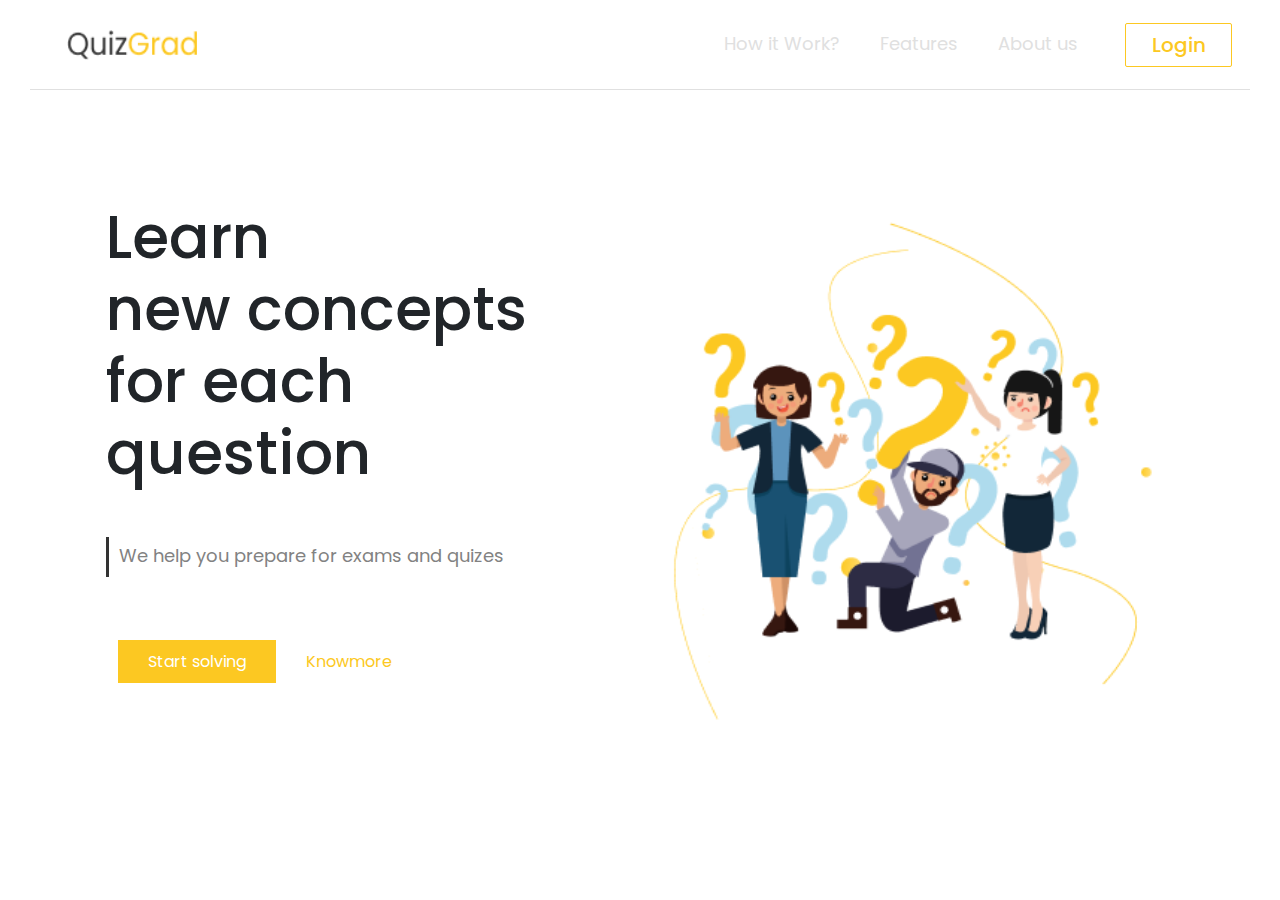
==== index.html @ 0eb9d3e3 "Update index.html" ====
<!DOCTYPE html>
<html lang="en">

<head>
    <meta charset="UTF-8">
    <meta name="viewport" content="width=device-width, initial-scale=1.0">
    <link rel="stylesheet" href="style.css">
    <link href="https://cdn.jsdelivr.net/npm/bootstrap@5.3.3/dist/css/bootstrap.min.css" rel="stylesheet"
        integrity="sha384-QWTKZyjpPEjISv5WaRU9OFeRpok6YctnYmDr5pNlyT2bRjXh0JMhjY6hW+ALEwIH" crossorigin="anonymous">
    <link rel="stylesheet" href="https://cdnjs.cloudflare.com/ajax/libs/font-awesome/6.5.2/css/all.min.css"
        integrity="sha512-SnH5WK+bZxgPHs44uWIX+LLJAJ9/2PkPKZ5QiAj6Ta86w+fsb2TkcmfRyVX3pBnMFcV7oQPJkl9QevSCWr3W6A=="
        crossorigin="anonymous" referrerpolicy="no-referrer" />
    <title>Quiz Application</title>
</head>

<body>
    <div class="main">
        <header>
            <div class="container-fluid h-100 d-flex align-items-center">
                <div class="logo-box">
                    <img src="assest/Image/QuizGrad.png" alt="">
                </div>
                <div class="nav-list d-flex  justify-content-end">
                    <ul class="d-flex ">
                        <li>How it Work?</li>
                        <li>Features</li>
                        <li>About us</li>
                    </ul>
                </div>
                <div class="nav-btn">
                    <button id="login-btn" onclick="login();">Login</button>
                </div>

            </div>
        </header>
        <section class="hero-sec d-flex justify-content-center align-items-center">
            <div class="container row h-100 d-flex align-items-center gap-3">
                <div class="col h-75">
                    <div class="container title-box d-flex flex-column h-100 ">
                        <div class="title">
                            <h1>Learn <br> new concepts <br> for each question</h1>
                        </div>
                        <div class="discription d-flex align-items-center">
                            <p>We help you prepare for exams and quizes</p>
                        </div>
                        <div class="container d-flex hero-sec-btn">
                            <div class="start-btn">
                                <a href="">Start solving</a>
                            </div>
                            <div class="know-link">
                                <a href="">
                                    <i class="fa fa-caret-down" aria-hidden="true"></i>
                                    Knowmore
                                </a>
                            </div>
                        </div>
                    </div>

                </div>
                <div class="image-box col h-75 ">
                    <div class="container h-100 d-flex justify-content-center">
                        <img class="hero-img" src="assest/Image/Group 118.png" alt="">
                    </div>
                </div>
            </div>
        </section>
    </div>



    <script src="app.js"></script>
</body>

</html>
---- style.css ----
@import url('https://fonts.googleapis.com/css2?family=Poppins:ital,wght@0,100;0,200;0,300;0,400;0,500;0,600;0,700;0,800;0,900;1,100;1,200;1,300;1,400;1,500;1,600;1,700;1,800;1,900&display=swap');
* {
    padding: 0;
    margin: 0;
    box-sizing: border-box;
    font-family: 'Poppins', sans-serif;
}

body {
    width: 100%;
    height: 100Vh;
    color: #333333;
    background-color: #f7f1e3;            
}

.main {
    width: 100%;
    height: 100%;

}
/*      nav-bar work  */

header {
    width: 100%;
    height: 10%;
    padding: 0px 30px;
    /* background-color: aquamarine; */
}

.container-fluid {
    /* background-color: aqua; */
    border-bottom: 1px solid #E0E0E0;
    padding: 40px 0px;
}

.logo-box {
    /* background-color: blue; */
    width: 15%;
    display: flex;
    justify-content: center;
    cursor: pointer;
}

.logo-box img {
    width: 130px;
    height: 30px;
}

.nav-list {
    width: 75%;
    /* background-color: bisque; */
    /* text-align:  center; */
}

.nav-list ul li {
    list-style: none;
    font-size: 18px;
    color: #E0E0E0;
    /* color: #000; */
    margin-right: 40px;
    margin-top: 14px;
    cursor: pointer;
}
.nav-list ul li:hover {
    border-bottom: 1px solid #fcc822 ;
    transition: 0.5s ease-in-out;
}
.nav-btn {
    width: 10%;
    display: flex;
    justify-content: center;
}
.nav-btn button  {
    border: 1px solid #fcc822;
    border-radius: 2px;
    outline: none;
    padding: 6px 26px;
    background-color: transparent;
    font-size: 20px;
    font-weight: 500;
    color: #fcc822;
}
.nav-btn button:hover {
    background-color: #fcc822;
    color: #333333;
}

    /* hero section working  */

.hero-sec {
    height: 90%;
    
}
.title-box {
    padding: 10px;
    gap: 40px;
    line-height: 30px;
}
.title h1 {
    font-size: 60px;
}
.discription {
    height: 40px;
    padding: 14px 0px  0px 10px;
    border-left: 3px solid #333;
    color: #828282;
}
.discription p{
    font-size: 18px;
}
.hero-sec-btn {
    font-size: 16px;
    padding: 30px 0px 0px 0px;
}
.hero-sec-btn a {
    text-decoration: none;
    color: #ffffff;
}
.start-btn a {
    background-color: #fcc822;
    color: #ffffff ;
    padding: 10px 30px;
    
}
.know-link a {
    color: #fcc822 !important; 
    padding: 10px 30px;
}
.hero-img {
    width: 570px;
    height: 530px;
}
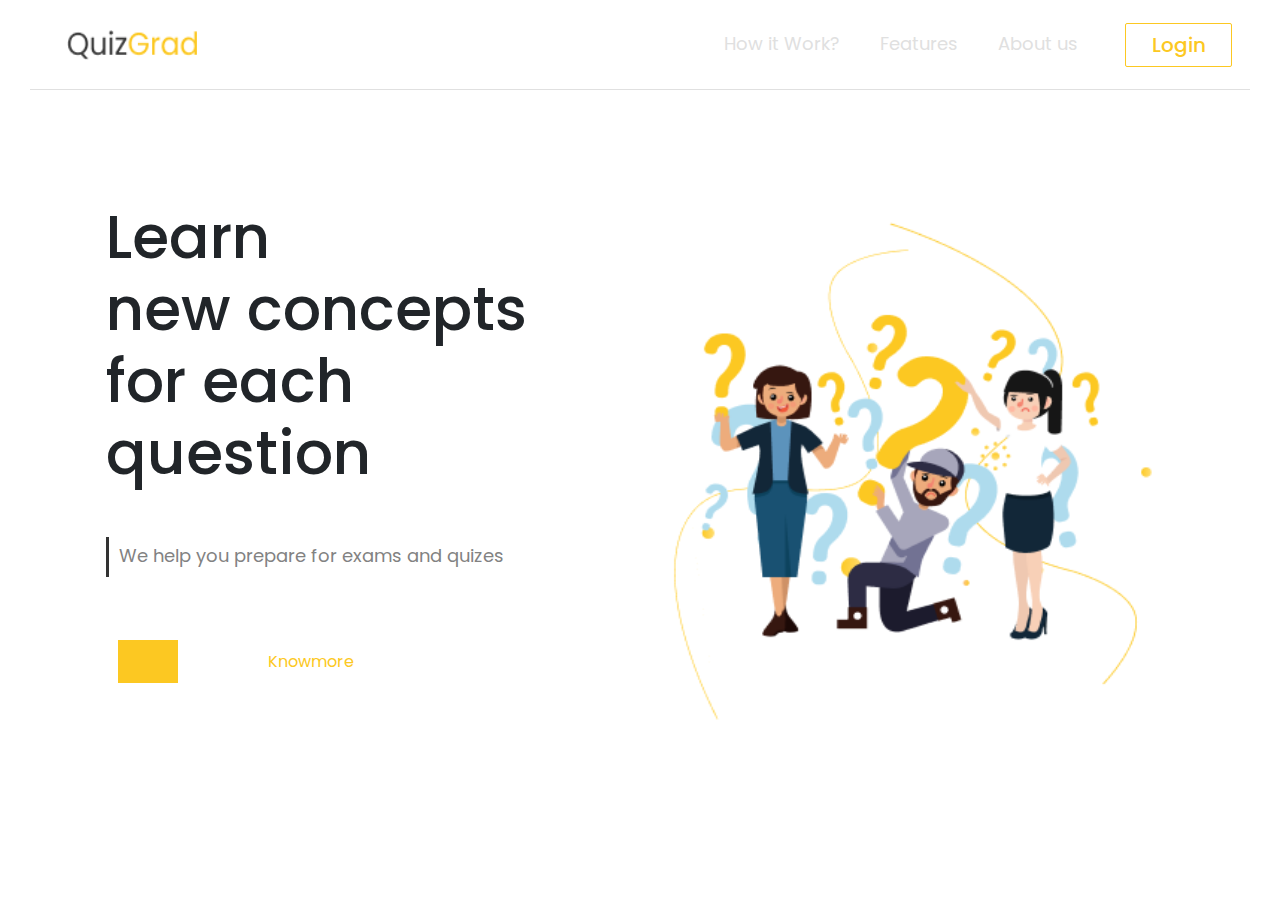
==== commit d4311da0: "Update index.html" ====
--- a/index.html
+++ b/index.html
@@ -45,10 +45,10 @@
                         </div>
                         <div class="container d-flex hero-sec-btn">
                             <div class="start-btn">
-                                <a href="">Start solving</a>
+                                <a href="assest/Signup/signup.html"Start solving</a>
                             </div>
                             <div class="know-link">
-                                <a href="">
+                                <a href="assest/Signup/signup.html">
                                     <i class="fa fa-caret-down" aria-hidden="true"></i>
                                     Knowmore
                                 </a>
--- a/style.css
+++ b/style.css
@@ -85,6 +85,7 @@
     color: #333333;
 }
 
+
     /* hero section working  */
 
 .hero-sec {
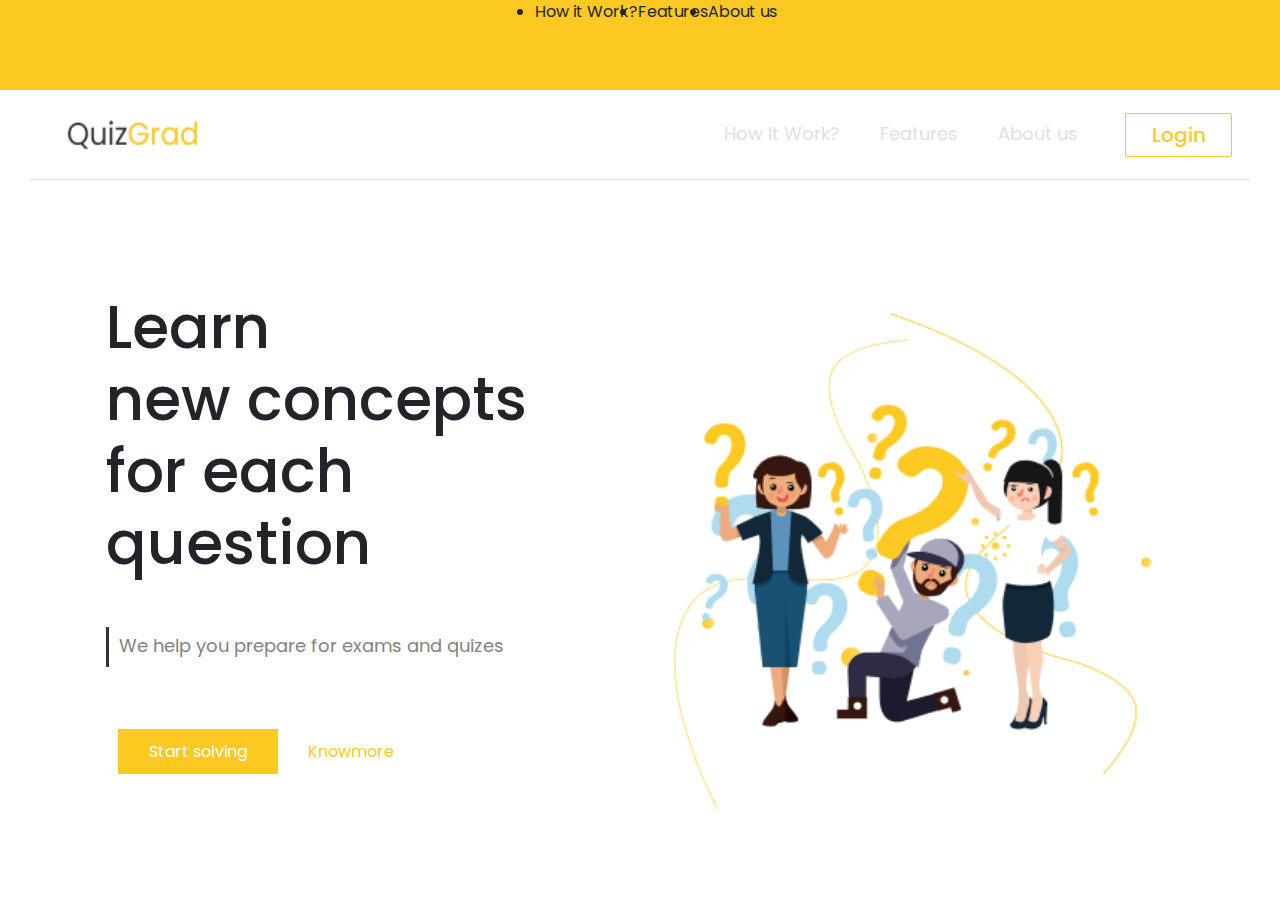
==== commit c8486a4a: "Update index.html" ====
--- a/index.html
+++ b/index.html
@@ -15,11 +15,25 @@
 
 <body>
     <div class="main">
+<header class="sidebar">
+    <div class="side-nav ">
+        <ul class="d-flex justify-content-center">
+            <li>How it Work?</li>
+            <li>Features</li>
+            <li>About us</li>
+        </ul>
+    </div>
+</header>            
         <header>
             <div class="container-fluid h-100 d-flex align-items-center">
+                <div class="side-bar">
+                    <i class="fa-solid fa-bars"></i>
+                </div>
                 <div class="logo-box">
                     <img src="assest/Image/QuizGrad.png" alt="">
+                    
                 </div>
+                
                 <div class="nav-list d-flex  justify-content-end">
                     <ul class="d-flex ">
                         <li>How it Work?</li>
@@ -28,7 +42,8 @@
                     </ul>
                 </div>
                 <div class="nav-btn">
-                    <button id="login-btn" onclick="login();">Login</button>
+                    <a href="assest/Login/login.html">Login</a>
+                    <!-- <button id="login-btn" ">Login</button> -->
                 </div>
 
             </div>
@@ -45,10 +60,10 @@
                         </div>
                         <div class="container d-flex hero-sec-btn">
                             <div class="start-btn">
-                                <a href="assest/Signup/signup.html"Start solving</a>
+                                <a href="assest/Login/login.html">Start solving</a>
                             </div>
                             <div class="know-link">
-                                <a href="assest/Signup/signup.html">
+                                <a href="assest/Login/login.html">
                                     <i class="fa fa-caret-down" aria-hidden="true"></i>
                                     Knowmore
                                 </a>
--- a/style.css
+++ b/style.css
@@ -16,6 +16,13 @@
 .main {
     width: 100%;
     height: 100%;
+    overflow: hidden;
+
+}
+/* side bar work  */
+.sidebar {
+    /* height: 100vh; */
+    background-color: #fcc822;
 
 }
 /*      nav-bar work  */
@@ -31,8 +38,12 @@
     /* background-color: aqua; */
     border-bottom: 1px solid #E0E0E0;
     padding: 40px 0px;
+    
 }
-
+.side-bar i {
+    font-size: 30px;
+    display: none ;
+}
 .logo-box {
     /* background-color: blue; */
     width: 15%;
@@ -70,7 +81,7 @@
     display: flex;
     justify-content: center;
 }
-.nav-btn button  {
+.nav-btn a  {
     border: 1px solid #fcc822;
     border-radius: 2px;
     outline: none;
@@ -79,8 +90,9 @@
     font-size: 20px;
     font-weight: 500;
     color: #fcc822;
+    text-decoration: none;
 }
-.nav-btn button:hover {
+.nav-btn a:hover {
     background-color: #fcc822;
     color: #333333;
 }
@@ -121,7 +133,12 @@
     background-color: #fcc822;
     color: #ffffff ;
     padding: 10px 30px;
+    border: 1px solid #fcc822;
     
+}
+.start-btn a:hover {
+    background: transparent;
+    color: #fcc822;
 }
 .know-link a {
     color: #fcc822 !important; 
@@ -132,11 +149,28 @@
     height: 530px;
 }
 
+@media (max-width: 760px) {
+    .main {
+        overflow: scroll;
+    }
+    .container-fluid  {
+        /* justify-content: space-evenly !important; */
+        justify-content: space-between !important;
+    }
+    .nav-list ul li {
+        display: none;
+    }
+    .logo-box {
+       
+}
+.side-bar i {
+    display: block;
+}
+
+}
 
 
 
 
 
 
-
-
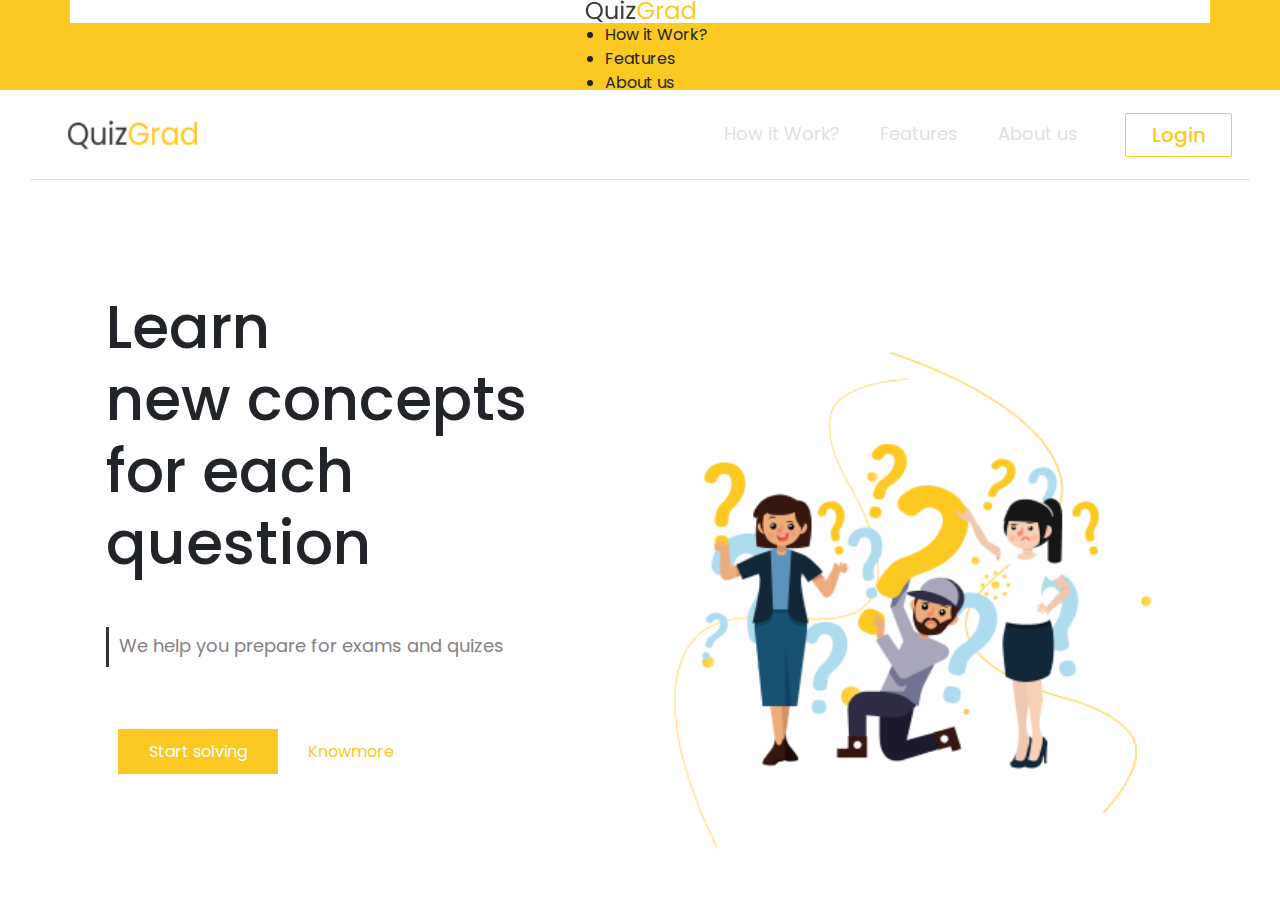
==== commit e29410c2: "Update index.html" ====
--- a/index.html
+++ b/index.html
@@ -15,18 +15,28 @@
 
 <body>
     <div class="main">
+        <!-- side bar  -->
 <header class="sidebar">
-    <div class="side-nav ">
-        <ul class="d-flex justify-content-center">
-            <li>How it Work?</li>
-            <li>Features</li>
-            <li>About us</li>
-        </ul>
+    <div class="close-icon" onclick="closeModal();">
+        <i class="fa-solid fa-xmark "></i>
     </div>
-</header>            
+    <div class="d-flex align-items-center flex-column side-box">
+        <div class="container d-flex justify-content-center sidebar-logo bg-white ">
+            <img src="assest/Image/QuizGrad.png" alt="">
+        </div>
+        <div class="side-nav ">  
+            <ul class="list">
+                <li>How it Work?</li>
+                <li>Features</li>
+                <li>About us</li>
+            </ul>
+        </div>
+    </div>
+</header>     
+<!-- nav bar         -->
         <header>
             <div class="container-fluid h-100 d-flex align-items-center">
-                <div class="side-bar">
+                <div class="side-bar" onclick="openModal();">
                     <i class="fa-solid fa-bars"></i>
                 </div>
                 <div class="logo-box">
@@ -48,9 +58,10 @@
 
             </div>
         </header>
+        <!-- hero section  -->
         <section class="hero-sec d-flex justify-content-center align-items-center">
             <div class="container row h-100 d-flex align-items-center gap-3">
-                <div class="col h-75">
+                <div class=" col h-75">
                     <div class="container title-box d-flex flex-column h-100 ">
                         <div class="title">
                             <h1>Learn <br> new concepts <br> for each question</h1>
@@ -72,7 +83,7 @@
                     </div>
 
                 </div>
-                <div class="image-box col h-75 ">
+                <div class="image-box col  ">
                     <div class="container h-100 d-flex justify-content-center">
                         <img class="hero-img" src="assest/Image/Group 118.png" alt="">
                     </div>
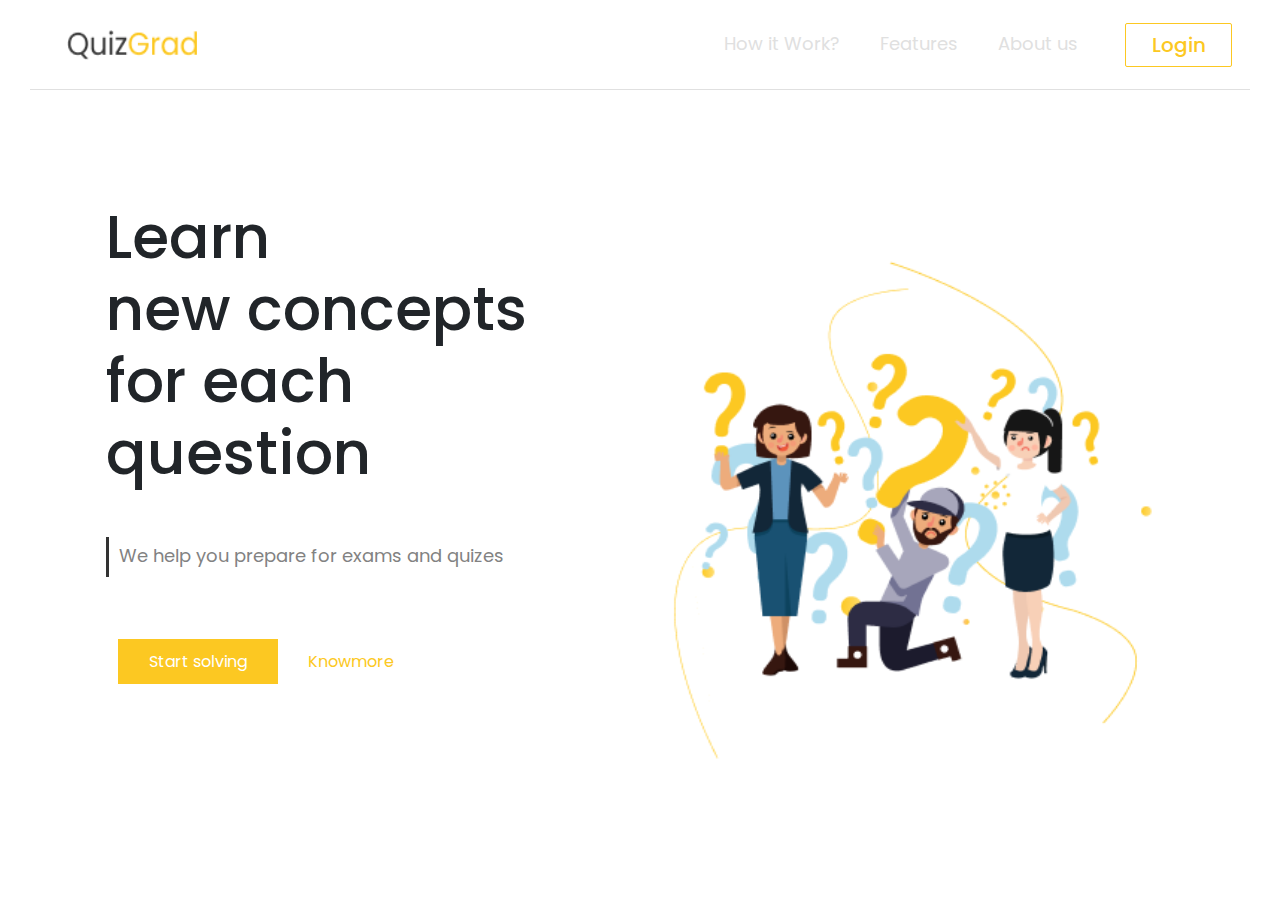
==== commit 40fc24c0: "Update index.html" ====
--- a/index.html
+++ b/index.html
@@ -69,7 +69,7 @@
                         <div class="discription d-flex align-items-center">
                             <p>We help you prepare for exams and quizes</p>
                         </div>
-                        <div class="container d-flex hero-sec-btn">
+                        <div class="container hero-sec-btn">
                             <div class="start-btn">
                                 <a href="assest/Login/login.html">Start solving</a>
                             </div>
--- a/style.css
+++ b/style.css
@@ -1,4 +1,5 @@
 @import url('https://fonts.googleapis.com/css2?family=Poppins:ital,wght@0,100;0,200;0,300;0,400;0,500;0,600;0,700;0,800;0,900;1,100;1,200;1,300;1,400;1,500;1,600;1,700;1,800;1,900&display=swap');
+
 * {
     padding: 0;
     margin: 0;
@@ -10,7 +11,7 @@
     width: 100%;
     height: 100Vh;
     color: #333333;
-    background-color: #f7f1e3;            
+    background-color: #f7f1e3;
 }
 
 .main {
@@ -19,12 +20,51 @@
     overflow: hidden;
 
 }
+
 /* side bar work  */
 .sidebar {
-    /* height: 100vh; */
+    height: 100%;
+    width: 100%;
+    display: none;
+    justify-content: center;
     background-color: #fcc822;
-
-}
+}
+.side-box {
+    padding: 60px 0px;
+    
+}
+.side-nav {
+    padding: 20px 0px;
+}
+.sidebar-logo {
+    padding: 10px 20px;
+    border-radius: 20px;
+}
+
+.list li {
+    list-style: none;
+    font-size: 20px;
+    /* color: #ffffff; */
+    color: #000;
+    /* margin-right: 40px; */
+    margin-top: 20px;
+    cursor: pointer;
+}
+
+.list li:hover {
+    background: #f7f1e3;
+    padding: 0px 12px;
+    border-radius: 18px;
+}
+.close-icon i {
+    position: relative;
+    top: 20px;
+    left: 270px;
+    font-size: 30px;
+    cursor: pointer;
+    /* background-color: #333; */
+}
+
 /*      nav-bar work  */
 
 header {
@@ -38,18 +78,22 @@
     /* background-color: aqua; */
     border-bottom: 1px solid #E0E0E0;
     padding: 40px 0px;
-    
-}
+
+}
+
 .side-bar i {
     font-size: 30px;
-    display: none ;
-}
+    display: none;
+}
+
 .logo-box {
     /* background-color: blue; */
     width: 15%;
     display: flex;
     justify-content: center;
     cursor: pointer;
+    border-radius: 20px;
+    padding: 6px;
 }
 
 .logo-box img {
@@ -72,16 +116,19 @@
     margin-top: 14px;
     cursor: pointer;
 }
+
 .nav-list ul li:hover {
-    border-bottom: 1px solid #fcc822 ;
+    border-bottom: 1px solid #fcc822;
     transition: 0.5s ease-in-out;
 }
+
 .nav-btn {
     width: 10%;
     display: flex;
     justify-content: center;
 }
-.nav-btn a  {
+
+.nav-btn a {
     border: 1px solid #fcc822;
     border-radius: 2px;
     outline: none;
@@ -92,85 +139,110 @@
     color: #fcc822;
     text-decoration: none;
 }
+
 .nav-btn a:hover {
     background-color: #fcc822;
     color: #333333;
 }
 
 
-    /* hero section working  */
+/* hero section working  */
 
 .hero-sec {
     height: 90%;
-    
-}
+
+}
+
 .title-box {
     padding: 10px;
     gap: 40px;
     line-height: 30px;
 }
+
 .title h1 {
     font-size: 60px;
 }
+
 .discription {
     height: 40px;
-    padding: 14px 0px  0px 10px;
+    padding: 14px 0px 0px 10px;
     border-left: 3px solid #333;
     color: #828282;
 }
-.discription p{
+
+.discription p {
     font-size: 18px;
 }
+
 .hero-sec-btn {
+    display: flex;
     font-size: 16px;
     padding: 30px 0px 0px 0px;
 }
+
 .hero-sec-btn a {
     text-decoration: none;
     color: #ffffff;
 }
+
 .start-btn a {
     background-color: #fcc822;
-    color: #ffffff ;
+    color: #ffffff;
     padding: 10px 30px;
     border: 1px solid #fcc822;
-    
-}
+
+}
+
 .start-btn a:hover {
     background: transparent;
     color: #fcc822;
 }
+
 .know-link a {
-    color: #fcc822 !important; 
+    color: #fcc822 !important;
     padding: 10px 30px;
 }
+
 .hero-img {
     width: 570px;
     height: 530px;
 }
 
-@media (max-width: 760px) {
+@media (max-width: 668px) {
     .main {
-        overflow: scroll;
-    }
-    .container-fluid  {
-        /* justify-content: space-evenly !important; */
-        justify-content: space-between !important;
+        overflow-y: scroll;
     }
     .nav-list ul li {
         display: none;
     }
+
     .logo-box {
-       
-}
-.side-bar i {
-    display: block;
-}
-
-}
-
-
-
-
-
-
+        position: relative;
+        left: 50px;
+    }
+
+    .title h1 {
+        font-size: 40px;
+        margin-top: 20px;
+    }
+    .side-bar i {
+        display: block;
+    }
+    .hero-sec-btn {
+        display: block ;
+        
+    }
+    .start-btn {
+        margin-bottom: 20px;
+    }
+    .nav-btn {
+        width: 6%;
+        padding: 10px;
+    }
+    .nav-btn a { 
+        padding: 6px 20px;
+    }
+
+    
+
+}